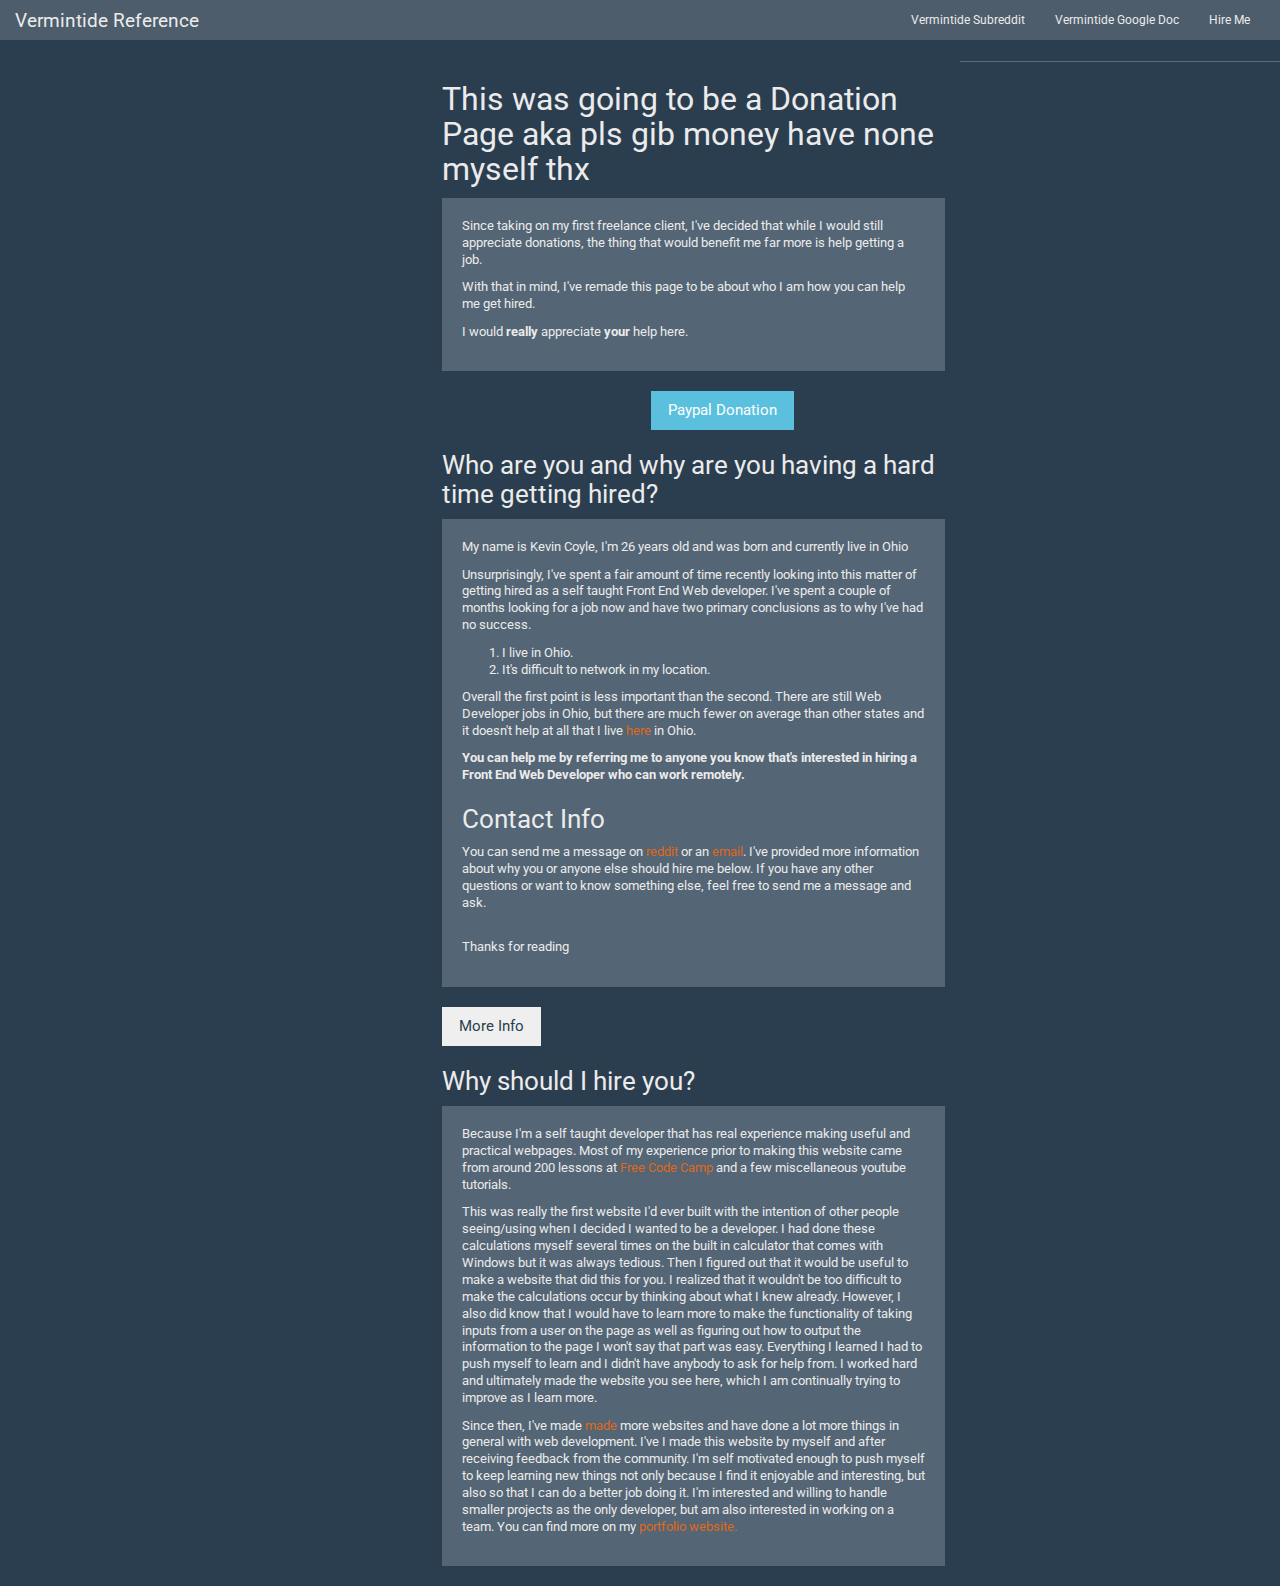
==== hire.html @ 9a1d2914 "c" ====
<!DOCTYPE html>
<html lang="en">

<head>
    <meta charset="utf-8">
    <meta http-equiv="X-UA-Compatible" content="IE=edge,chrome=1">
    <title>Donate Pls</title>
    <meta name="Donation Page" content="">
    <meta name="viewport" content="width=device-width, initial-scale=1">
    <link rel="apple-touch-icon" href="apple-touch-icon.png">

    <link rel="stylesheet" href="css/bootstrap.min.css">
    <link rel="stylesheet" href="css/bootstrap-theme.min.css">
    <link rel="stylesheet" href="css/main.css">
    <link href="https://fonts.googleapis.com/css?family=Roboto" rel="stylesheet">
    <script src="js/vendor/modernizr-2.8.3-respond-1.4.2.min.js"></script>
</head>

<body>

    <nav class="navbar navbar-default">
        <div class="container-fluid">
            <div class="navbar-header">
                <button type="button" class="navbar-toggle collapsed" data-toggle="collapse" data-target="#navbar">
        <span class="sr-only">Toggle navigation</span>
      </button>

                <a class="navbar-brand" href="index.html">Vermintide Reference</a>
            </div>

            <div id="navbar" class="navbar-collapse collapse">
                <ul class="nav navbar-nav navbar-right">
                    <li><a href="https://www.reddit.com/r/Vermintide/">Vermintide Subreddit</a></li>
                    <li><a href="https://docs.google.com/spreadsheets/d/1h3GnI6sIS77oXnCzE05k7KTkOoGJ3UezeVi24miBBoM/edit#gid=546999520">Vermintide Google Doc</a></li>
                    <li><a href="hire.html">Hire Me</a></li>

                </ul>
            </div>
        </div>
    </nav>

      <div class= "col-sm-offset-3 col-sm-9 col-md-offset-3 col-md-7 col-lg-offset-4 col-lg-5 main">
       <h2>This was going to be a Donation Page 
           aka 
           pls gib money have none myself thx</h2>
        <div class="well">
            <p>Since taking on my first freelance client, I've decided that while I would still appreciate donations, the thing that would benefit me far more is help getting a job.</p>
            
             <p>With that in mind, I've remade this page to be about who I am how you can help me get hired.</p> 
             
              <p> I would <strong>really</strong> appreciate <strong>your</strong> help here. </p>
        </div>
        
        <a class = 'col-md-offset-4 col-lg-offset-5 btn btn-default btn-info' href="https://www.paypal.me/WebDevKevin">Paypal Donation</a>
        
        <h3>Who are you and why are you having a hard time getting hired?</h3>
        <div class="well">
           <p>My name is Kevin Coyle, I'm 26 years old and was born and currently live in Ohio</p>
            <p>Unsurprisingly, I've spent a fair amount of time recently looking into this matter of getting hired as a self taught Front End Web developer. I've spent a couple of months looking for a job now and have two primary conclusions as to why I've had no success. </p>
               
            <ol>
                <li>I live in Ohio.</li>
                <li>It's difficult to network in my location.</li>
            </ol>
                <p>Overall the first point is less important than the second. There are still Web Developer jobs in Ohio, but there are much fewer on average than other states and it doesn't help at all that I live <a href="https://www.google.com/maps/place/North+Ridgeville,+OH/@40.8712797,-83.9200276,7.5z/data=!4m5!3m4!1s0x8830973ec6abc9bf:0xdcd1f77b5dd061d3!8m2!3d41.3894905!4d-82.0190321">here</a> in Ohio. </p>
                
                <p> <strong>You can help me by referring me to anyone you know that's interested in hiring a Front End Web Developer who can work remotely.</strong></p>
                
             
          
           
           <h3>Contact Info</h3>
   
              
            <p> You can send me a message on <a href="https://www.reddit.com/user/SponsoredByMLGMtnDew/">reddit</a> or an <a href="mailto:kopp020@gmail.com">email</a>. I've provided more information about why you or anyone else should hire me below. If you have any other questions or want to know something else, feel free to send me a message and ask.</p>
            <br>
               <p>Thanks for reading</p>
       
   </div>
            
     
        
        
        
          <input type="button" href="#Hire" class="btn moreInfoButtonClassHire" value="More Info">
           <div class="moreInfoDivClassHire">
        <h3 id = "Hire">Why should I hire you?</h3>
        <div class = "well">
          
           <p> Because I'm a self taught developer that has real experience making useful and practical webpages. Most of my experience prior to making this website came from around 200 lessons at <a href="https://www.freecodecamp.com/tor020">Free Code Camp</a> and a few miscellaneous youtube tutorials.</p> 
           
           <p>This was really the first website I'd ever built with the intention of other people seeing/using when I decided I wanted to be a developer. I had done these calculations myself several times on the built in calculator that comes with Windows but it was always tedious. Then I figured out that it would be useful to make a website that did this for you. I realized that it wouldn't be too difficult to make the calculations occur by thinking about what I knew already. However, I also did know that I would have to learn more to make the functionality of taking inputs from a user on the page as well as figuring out how to output the information to the page I won't say that part was easy. Everything I learned I had to push myself to learn and I didn't have anybody to ask for help from. I worked hard and ultimately made the website you see here, which I am continually trying to improve as I learn more.</p>
           
          
            
             <p> Since then, I've made <a href="https://tor020.github.io/Online_Archiv/index.html">made</a> more websites and have done a lot more things in general with web development. I've  I made this website by myself and after receiving feedback from the community. I'm self motivated enough to push myself to keep learning new things not only because I find it enjoyable and interesting, but also so that I can do a better job doing it. I'm interested and willing to handle smaller projects as the only developer, but am also interested in working on a team. You can find more on my <a href="https://tor020.github.io/">portfolio website.</a>
             </p>
            
           </div>
        </div>
   
    </div>



    <hr>

    <!--<footer>
      <p>&copy; Company 2015</p>
    </footer>-->
    </div>
    <!-- /container -->
    <script src="//ajax.googleapis.com/ajax/libs/jquery/1.11.2/jquery.min.js"></script>
    <script>
        window.jQuery || document.write('<script src="js/vendor/jquery-1.11.2.min.js"><\/script>')
    </script>

    <script src="js/vendor/bootstrap.min.js"></script>

    <script src="js/main.js"></script>

    <script>
            (function (i, s, o, g, r, a, m) {            
i['GoogleAnalyticsObject'] = r; i[r] = i[r] || function () {
                (i[r].q = i[r].q || []).push(arguments)
            }, i[r].l = 1 * new Date(); a = s.createElement(o),
                m = s.getElementsByTagName(o)[0]; a.async = 1; a.src = g; m.parentNode.insertBefore(a, m)
            })(window, document, 'script', 'https://www.google-analytics.com/analytics.js', 'ga');

        ga('create', 'UA-32870014-3', 'auto');
        ga('send', 'pageview');

    </script>
</body>

</html>
---- css/main.css ----
/* ==========================================================================
   Author's custom styles
   ========================================================================== */





body{
    font-family: 'Roboto', sans-serif;
    font-size:1.3em;
    line-height: 1.3em;
}
.sidebar { 
background-color:#485563;
padding:0em;
margin-right:1em;

    
}


.nav-sidebar a {
    color: #fff;
    -webkit-transition: all 0.08s linear;
    -moz-transition: all 0.08s linear;
    -o-transition: all 0.08s linear;
    transition: all 0.08s linear;
}
 .nav-sidebar>ul>li>a:active{ 
    cursor: default;
    background-color: #2b3e50;
    color: #fff; 
}
 .nav-sidebar>ul>li>a:focus {
    background-color: #2b3e50;   
}

.nav-sidebar>ul>li>a
 {
    white-space: nowrap;
    overflow: hidden;
    -o-text-overflow: ellipsis;
    text-overflow: ellipsis; 
}
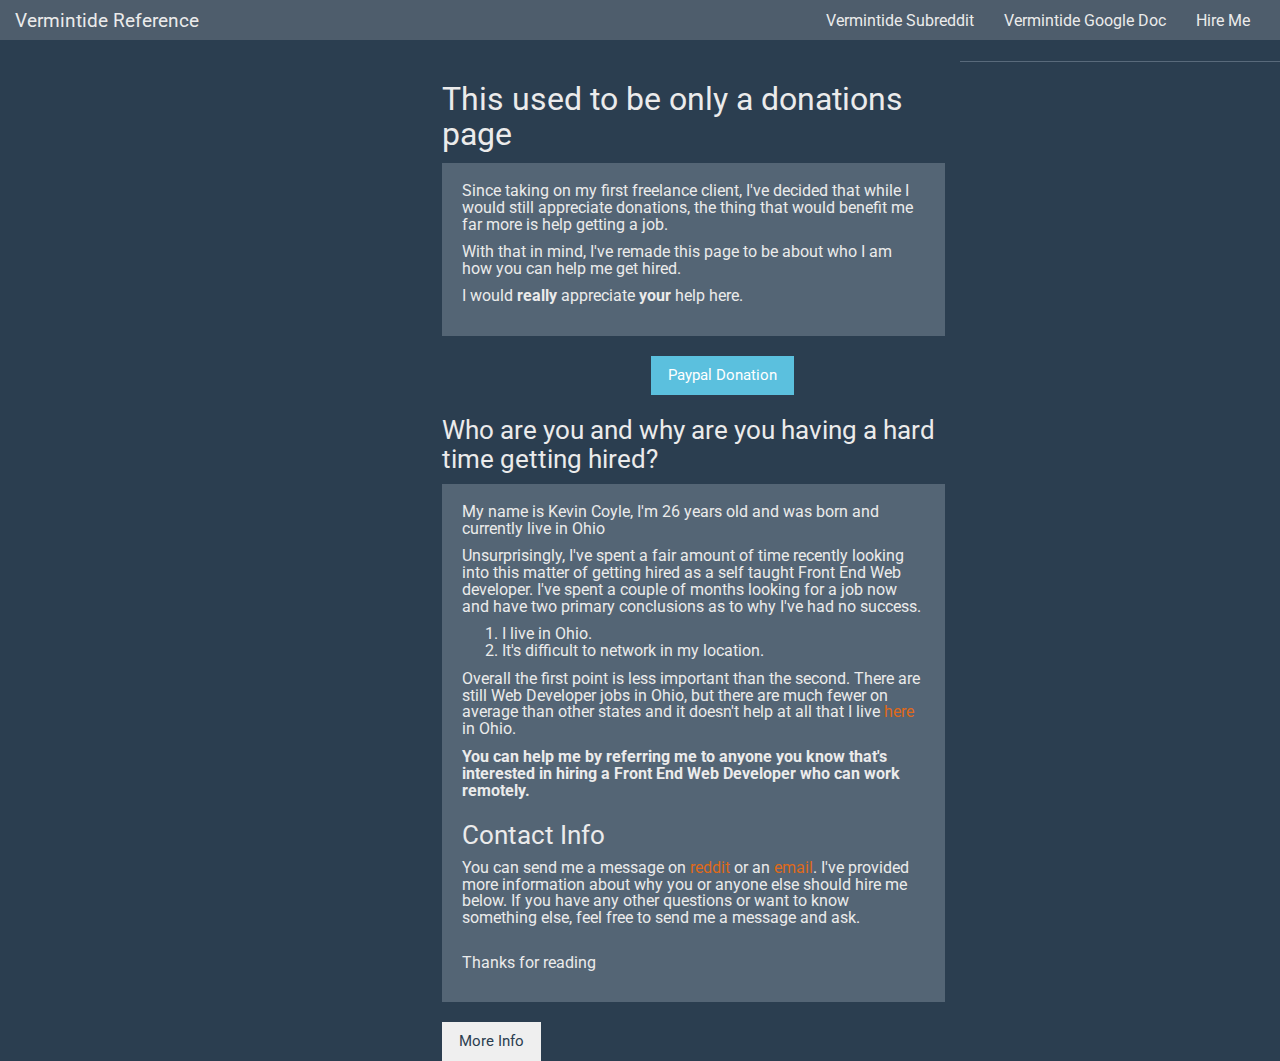
==== commit 39b1a8d2: "c" ====
--- a/hire.html
+++ b/hire.html
@@ -8,7 +8,6 @@
     <meta name="Donation Page" content="">
     <meta name="viewport" content="width=device-width, initial-scale=1">
     <link rel="apple-touch-icon" href="apple-touch-icon.png">
-
     <link rel="stylesheet" href="css/bootstrap.min.css">
     <link rel="stylesheet" href="css/bootstrap-theme.min.css">
     <link rel="stylesheet" href="css/main.css">
@@ -39,68 +38,67 @@
         </div>
     </nav>
 
-      <div class= "col-sm-offset-3 col-sm-9 col-md-offset-3 col-md-7 col-lg-offset-4 col-lg-5 main">
-       <h2>This was going to be a Donation Page 
-           aka 
-           pls gib money have none myself thx</h2>
+    <div class="col-sm-offset-3 col-sm-9 col-md-offset-3 col-md-7 col-lg-offset-4 col-lg-5 main">
+        <h2>This used to be only a donations page</h2>
         <div class="well">
-            <p>Since taking on my first freelance client, I've decided that while I would still appreciate donations, the thing that would benefit me far more is help getting a job.</p>
-            
-             <p>With that in mind, I've remade this page to be about who I am how you can help me get hired.</p> 
-             
-              <p> I would <strong>really</strong> appreciate <strong>your</strong> help here. </p>
+            <p>Since taking on my first freelance client, I've decided that while I would still appreciate donations, the thing
+                that would benefit me far more is help getting a job.</p>
+
+            <p>With that in mind, I've remade this page to be about who I am how you can help me get hired.</p>
+
+            <p> I would <strong>really</strong> appreciate <strong>your</strong> help here. </p>
         </div>
-        
-        <a class = 'col-md-offset-4 col-lg-offset-5 btn btn-default btn-info' href="https://www.paypal.me/WebDevKevin">Paypal Donation</a>
-        
+
+        <a class='col-md-offset-4 col-lg-offset-5 btn btn-default btn-info' href="https://www.paypal.me/WebDevKevin">Paypal Donation</a>
+
         <h3>Who are you and why are you having a hard time getting hired?</h3>
         <div class="well">
-           <p>My name is Kevin Coyle, I'm 26 years old and was born and currently live in Ohio</p>
-            <p>Unsurprisingly, I've spent a fair amount of time recently looking into this matter of getting hired as a self taught Front End Web developer. I've spent a couple of months looking for a job now and have two primary conclusions as to why I've had no success. </p>
-               
+            <p>My name is Kevin Coyle, I'm 26 years old and was born and currently live in Ohio</p>
+            <p>Unsurprisingly, I've spent a fair amount of time recently looking into this matter of getting hired as a self
+                taught Front End Web developer. I've spent a couple of months looking for a job now and have two primary
+                conclusions as to why I've had no success. </p>
+
             <ol>
                 <li>I live in Ohio.</li>
                 <li>It's difficult to network in my location.</li>
             </ol>
-                <p>Overall the first point is less important than the second. There are still Web Developer jobs in Ohio, but there are much fewer on average than other states and it doesn't help at all that I live <a href="https://www.google.com/maps/place/North+Ridgeville,+OH/@40.8712797,-83.9200276,7.5z/data=!4m5!3m4!1s0x8830973ec6abc9bf:0xdcd1f77b5dd061d3!8m2!3d41.3894905!4d-82.0190321">here</a> in Ohio. </p>
-                
-                <p> <strong>You can help me by referring me to anyone you know that's interested in hiring a Front End Web Developer who can work remotely.</strong></p>
-                
-             
-          
-           
-           <h3>Contact Info</h3>
+            <p>Overall the first point is less important than the second. There are still Web Developer jobs in Ohio, but there
+                are much fewer on average than other states and it doesn't help at all that I live <a href="https://www.google.com/maps/place/North+Ridgeville,+OH/@40.8712797,-83.9200276,7.5z/data=!4m5!3m4!1s0x8830973ec6abc9bf:0xdcd1f77b5dd061d3!8m2!3d41.3894905!4d-82.0190321">here</a>                in Ohio. </p>
+
+            <p> <strong>You can help me by referring me to anyone you know that's interested in hiring a Front End Web Developer who can work remotely.</strong></p>
+
+
+
+
+            <h3>Contact Info</h3>
+
+
+            <p> You can send me a message on <a href="https://www.reddit.com/user/SponsoredByMLGMtnDew/">reddit</a> or an
+                <a
+                    href="mailto:kopp020@gmail.com">email</a>. I've provided more information about why you or anyone else should hire me below. If you have
+                    any other questions or want to know something else, feel free to send me a message and ask.</p>
+            <br>
+            <p>Thanks for reading</p>
+
+        </div>
+
+        <input type="button" class="btn moreinfbtn" value="More Info">
+        <div class="moreinfdiv hidden">
+         
+            <div class="well row">
+   <a href="https://tor020.github.io/">Portfolio website</a>
+    <br>
+    <br>
+    <a href="https://tor020.github.io/Online_Archiv/index.html">Project Archives</a>
    
-              
-            <p> You can send me a message on <a href="https://www.reddit.com/user/SponsoredByMLGMtnDew/">reddit</a> or an <a href="mailto:kopp020@gmail.com">email</a>. I've provided more information about why you or anyone else should hire me below. If you have any other questions or want to know something else, feel free to send me a message and ask.</p>
-            <br>
-               <p>Thanks for reading</p>
-       
-   </div>
-            
-     
-        
-        
-        
-          <input type="button" href="#Hire" class="btn moreInfoButtonClassHire" value="More Info">
-           <div class="moreInfoDivClassHire">
-        <h3 id = "Hire">Why should I hire you?</h3>
-        <div class = "well">
-          
-           <p> Because I'm a self taught developer that has real experience making useful and practical webpages. Most of my experience prior to making this website came from around 200 lessons at <a href="https://www.freecodecamp.com/tor020">Free Code Camp</a> and a few miscellaneous youtube tutorials.</p> 
-           
-           <p>This was really the first website I'd ever built with the intention of other people seeing/using when I decided I wanted to be a developer. I had done these calculations myself several times on the built in calculator that comes with Windows but it was always tedious. Then I figured out that it would be useful to make a website that did this for you. I realized that it wouldn't be too difficult to make the calculations occur by thinking about what I knew already. However, I also did know that I would have to learn more to make the functionality of taking inputs from a user on the page as well as figuring out how to output the information to the page I won't say that part was easy. Everything I learned I had to push myself to learn and I didn't have anybody to ask for help from. I worked hard and ultimately made the website you see here, which I am continually trying to improve as I learn more.</p>
-           
-          
-            
-             <p> Since then, I've made <a href="https://tor020.github.io/Online_Archiv/index.html">made</a> more websites and have done a lot more things in general with web development. I've  I made this website by myself and after receiving feedback from the community. I'm self motivated enough to push myself to keep learning new things not only because I find it enjoyable and interesting, but also so that I can do a better job doing it. I'm interested and willing to handle smaller projects as the only developer, but am also interested in working on a team. You can find more on my <a href="https://tor020.github.io/">portfolio website.</a>
-             </p>
-            
-           </div>
+ 
+    
+
+
+            </div>
         </div>
-   
+
     </div>
-
 
 
     <hr>
@@ -116,20 +114,18 @@
     </script>
 
     <script src="js/vendor/bootstrap.min.js"></script>
-
     <script src="js/main.js"></script>
 
     <script>
-            (function (i, s, o, g, r, a, m) {            
-i['GoogleAnalyticsObject'] = r; i[r] = i[r] || function () {
-                (i[r].q = i[r].q || []).push(arguments)
-            }, i[r].l = 1 * new Date(); a = s.createElement(o),
-                m = s.getElementsByTagName(o)[0]; a.async = 1; a.src = g; m.parentNode.insertBefore(a, m)
+            (function (i, s, o, g, r, a, m) {
+                i['GoogleAnalyticsObject'] = r; i[r] = i[r] || function () {
+                    (i[r].q = i[r].q || []).push(arguments)
+                }, i[r].l = 1 * new Date(); a = s.createElement(o),
+                    m = s.getElementsByTagName(o)[0]; a.async = 1; a.src = g; m.parentNode.insertBefore(a, m)
             })(window, document, 'script', 'https://www.google-analytics.com/analytics.js', 'ga');
 
         ga('create', 'UA-32870014-3', 'auto');
         ga('send', 'pageview');
-
     </script>
 </body>
 
--- a/css/main.css
+++ b/css/main.css
@@ -1,27 +1,24 @@
+.hidden{
+    display:none;
+}
 
-
-/* ==========================================================================
-   Author's custom styles
-   ========================================================================== */
-
-
-
-
+*{font-size: 16px; }
 
 body{
+    
     font-family: 'Roboto', sans-serif;
     font-size:1.3em;
     line-height: 1.3em;
+
+    /*line-height:150%;*/
+
+
 }
 .sidebar { 
 background-color:#485563;
 padding:0em;
 margin-right:1em;
-
-    
 }
-
-
 .nav-sidebar a {
     color: #fff;
     -webkit-transition: all 0.08s linear;
